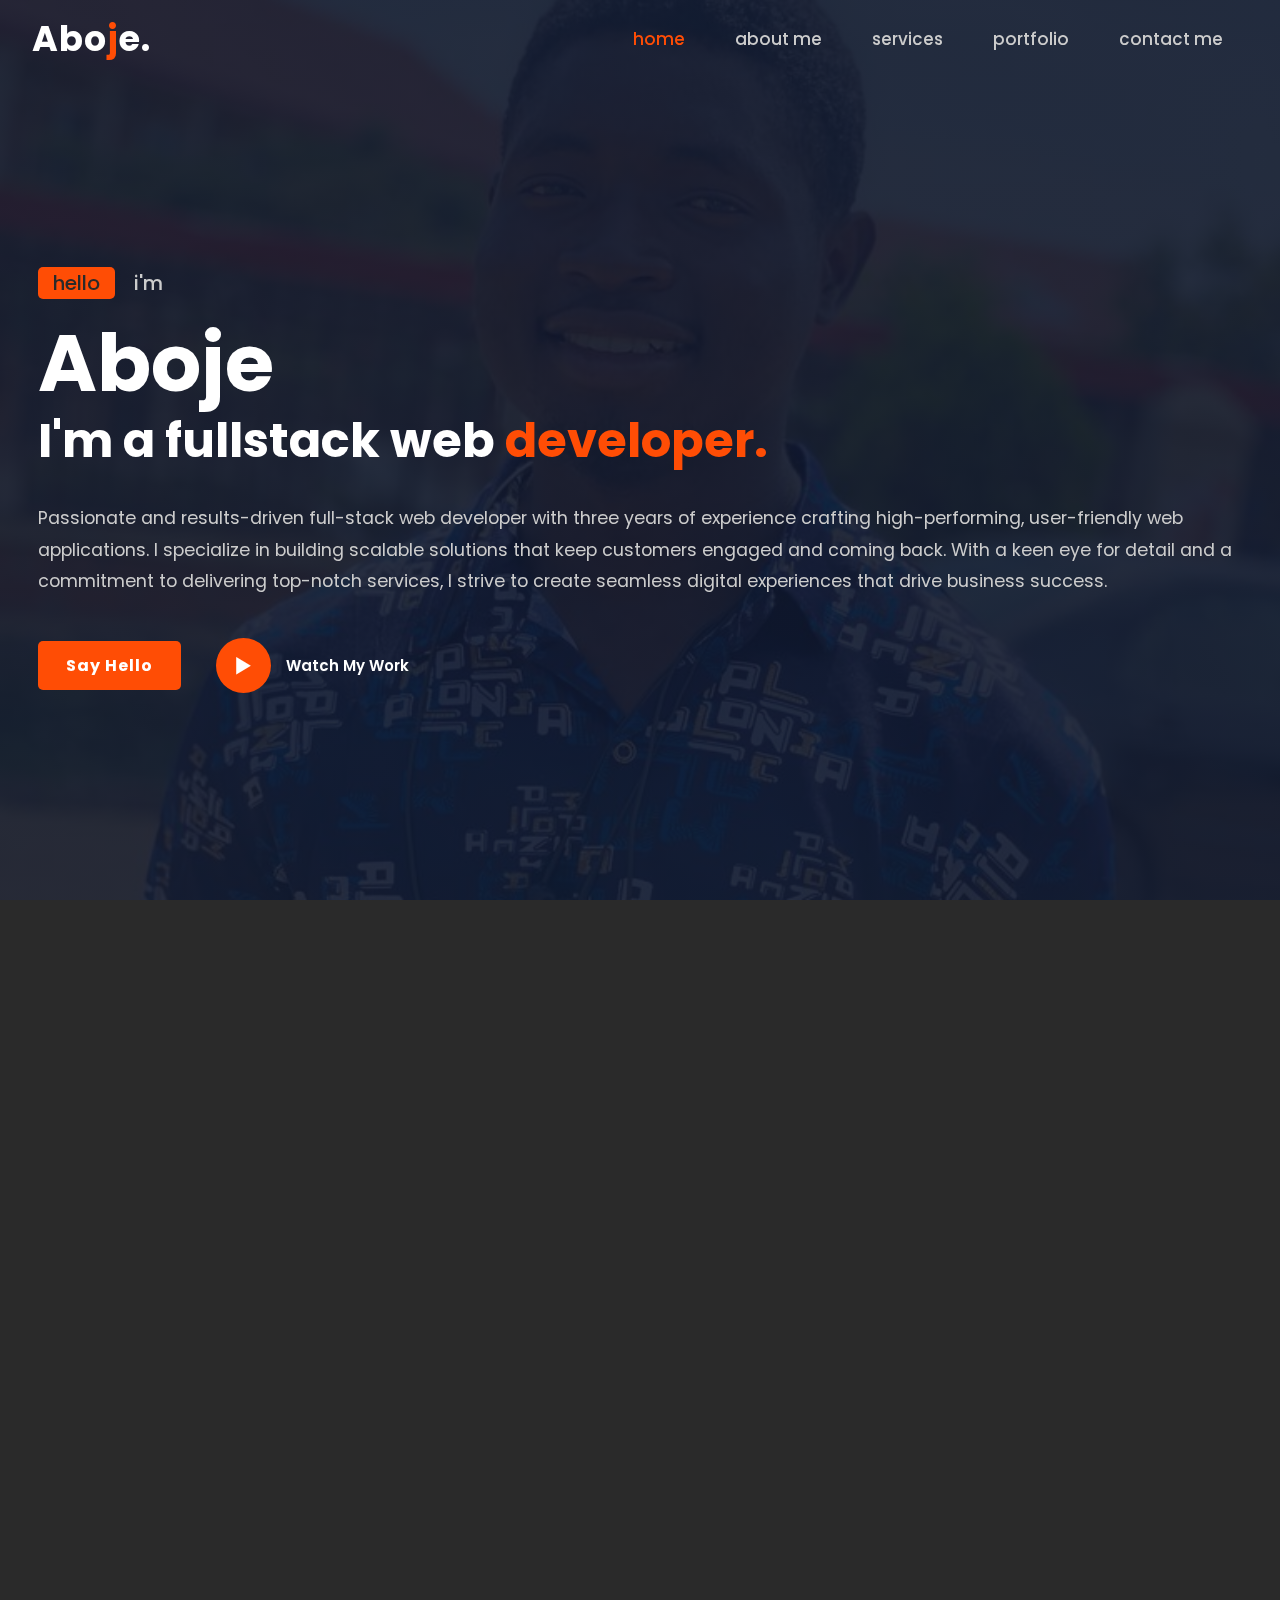
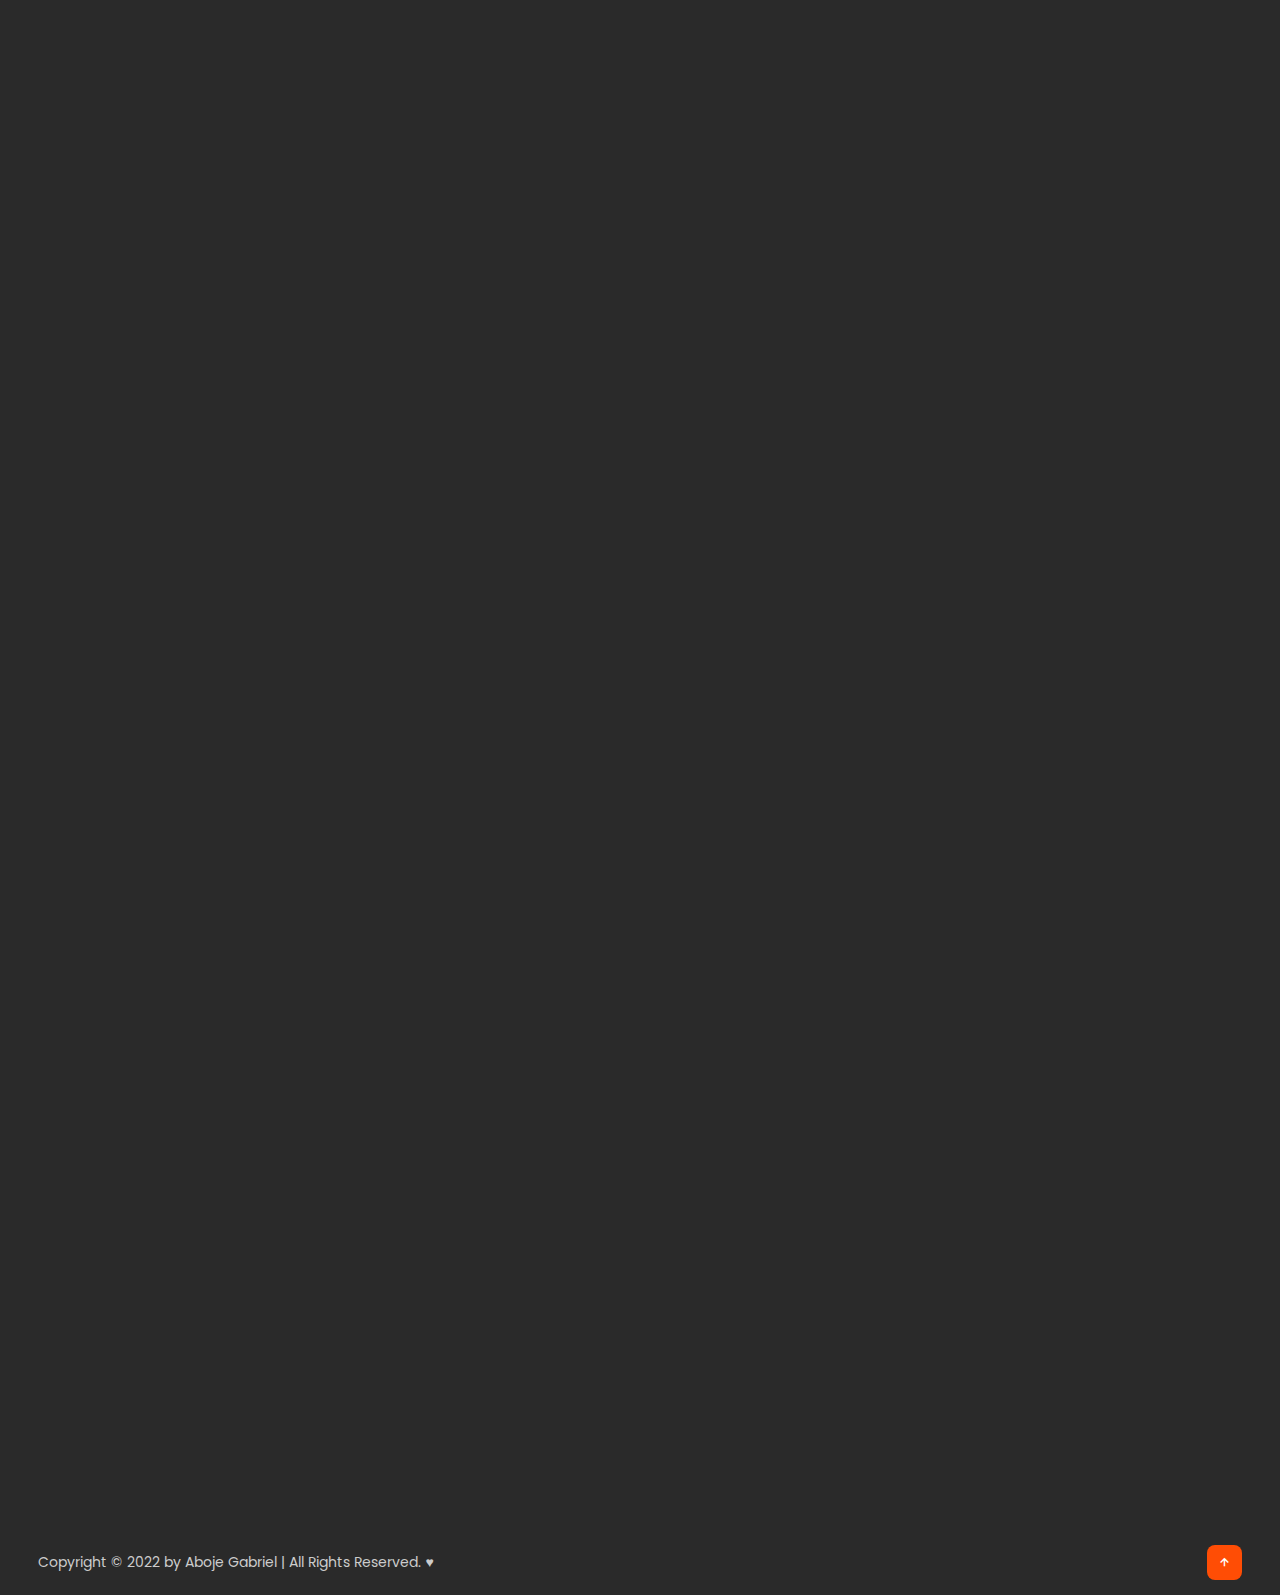
==== index.html @ 40ee790a "adjustng animation" ====
<!DOCTYPE html>
<html lang="en">
<head>
    <meta charset="UTF-8">
    <meta http-equiv="X-UA-Compatible" content="IE=edge">
    <meta name="viewport" content="width=device-width, initial-scale=1.0">
    
    <link rel="preconnect" href="https://fonts.gstatic.com" crossorigin>
    <link href="https://fonts.googleapis.com/css2?family=Poppins:wght@300;400;500;600;700;800;900&display=swap" rel="stylesheet">

    <!-- AOS Library -->
    <link rel="stylesheet" href="https://unpkg.com/aos@next/dist/aos.css">

    <link rel="stylesheet"
  href="https://unpkg.com/boxicons@latest/css/boxicons.min.css">

    <link rel="stylesheet" href="css/style.css">
    <title>My Portfolio website</title>
    <link href="images/abo.jpg" rel="icon"/>
</head>
<body>
    <!-- HEADER DESIGN -->
    <header>
      <a href="#" class="logo">Abo<span>j</span>e.</a>

      <ul class="navlist">
        <li><a href="#home" class="active">home</a></li>
        <li><a href="#about">about me</a></li>
        <li><a href="#services">services</a></li>
        <li><a href="#portfolio">portfolio</a></li>
        <li><a href="#contact">contact me</a></li>
      </ul>

      <div class="bx bx-menu" id="menu-icon"></div>
    </header>
    <!-- HOME SECTION  -->
    <section class="home" id="home" data-aos="fade-down-right">
      <div class="home-text" data-aos="fade-right">
        <div class="slide">
          <span class="one">hello</span>
          <span class="two">i'm</span>
        </div>
        <h1 data-aos="zoom-in">Aboje</h1>
        <h3 data-aos="fade-up">I'm a fullstack web <span>developer.</span></h3>
        <p data-aos="fade-left">Passionate and results-driven full-stack web developer with three years of experience crafting high-performing, user-friendly web applications. I specialize in building scalable solutions that keep customers engaged and coming back. With a keen eye for detail and a commitment to delivering top-notch services, I strive to create seamless digital experiences that drive business success.</p>
        <div class="button">
          <a href="tel:+2348022911266" class="btn">Say Hello</a>
          <a href="https://github.com/abojegabriel22" class="btn2"><span><i class='bx bx-play'></i></span>Watch My Work</a>
        </div>
      </div>

    </section>
    <!-- ABOUT SECTION  -->
    <section class="about" id="about">
      <div class="about-img" data-aos="zoom-in">
        <img src="./images/aboje-profile.jpg" alt="profile image" title="Aboje img">
      </div>
      <div class="about-text" data-aos="fade-left">
        <h2>about <span>me</span></h2>
        <h4 data-aos="fade-right">fullstack web Developer</h4>
        <p>
          I am a Full-Stack Web Developer with 3 years of industry experience, specializing in building scalable and high-performance web applications. Over the years, I have honed a diverse set of skills, enabling me to craft seamless, efficient, and user-friendly digital solutions.<br/>
          <details>
            <summary><i class='bx bx-play fs-large'></i> My expertise spans both front-end and back-end technologies, including:</summary>
            <p>
              <ul style="list-style-type:disc">
                <li>- Front-End: HTML, CSS, JavaScript, Bootstrap 5, React.js, Angular 15, TypeScript, Ant Design</li>
                <li>- Back-End: Node.js, Express.js, Embedded JavaScript (EJS)</li>
                <li>- Databases: MongoDB</li>
                <li>- DevOps & Tools: Docker, GitHub</li>
              </ul>
            </p>
            With a deep understanding of modern web development frameworks and best practices, I am committed to delivering responsive, optimized, and secure applications that enhance user experience. Whether building dynamic web applications, integrating APIs, or optimizing performance, I ensure quality and efficiency at every stage of development.

            Let’s build something amazing together! 🚀
          </details>
        </p>
        <a href="https://github.com/abojegabriel22" class="btn" target="_blank">more about</a>
      </div>
    </section>
    <!-- SERVICE SECTION  -->
    <section class="services" id="services">
      <div class="main-text" data-aos="zoom-in">
        <p>What I am Expert In</p>
        <h2>My <span>Services</span></h2>
      </div>
      
      <div class="services-content" data-aos="flip-left">
        <div class="box">
          <div class="s-icons">
            <i class='bx bx-mobile-alt' ></i>
          </div>
          <h3>web design</h3>
          <p>One way to categorize the activities is in terms of the professional's area of expertise such as competitive analysis, corporate strategy.</p>
          <a href="#" class="read">Read More</a>
        </div>
        
        <div class="box">
          <div class="s-icons">
            <i class='bx bx-code-alt'></i>
          </div>
          <h3>web development</h3>
          <p>Web developer with 3 years' of well-rounded experience in building websites and applications with HTML, CSS, Bootstrap5, Nodejs, angular15, ReactJs and Javascript.</p>
          <a href="#" class="read">Read More</a>
        </div>

        <div class="box">
          <div class="s-icons">
            <i class='bx bx-edit-alt'></i>
          </div>
          <h3>Social Media</h3>
          <p>Providing customers with the most captivating social media content and management you can ever imagine. 📲✨.</p>
          <a href="#" class="read">Read More</a>
        </div>

      </div>

    </section>

    <!-- PORTFOLIO SECTION  -->
    <section class="porfolio" id="portfolio">
      <div class="main-text" data-aos="zoom-in">
        <p>Portfolio</p>
        <h2>Latest <span>project</span></h2>
      </div>
      <div class="portfolio-content" data-aos="zoom-in">
        <div class="row">
          <img src="./images/naya's project.png" alt="MEAN stack project"/>
          <p class="custom-padding">Naya's Taste multi restaurants website</p>
          <div class="layer">
            <h5>MEAN stack project</h5>
            <p>I developed this website using modern technologies and frameworks, including Angular 15, Bootstrap 5, and CSS for the front-end, Node.js and Express for the backend, and MongoDB for the database.</p>
            <a href="#"><i class='bx bx-link-external'></i></a>
          </div>
        </div>
        
        <div class="row">
          <img src="./images/mogcoin.png" alt="pure javascript crypto project">
          <p class="custom-padding">Mogcoin crypto token website</p>
          <div class="layer">
            <h5 class="cpw">Crypto project website</h5>
            <p>I developed a website for the **MogCoin** crypto project using **HTML, CSS, Bootstrap 5, and vanilla JavaScript**. The site is designed for a seamless user experience, ensuring responsiveness, performance, and modern aesthetics. 🚀</p>
            <a href="https://mogcoin.netlify.app"><i class='bx bx-link-external'></i></a>
          </div>
        </div>

        <div class="row">
          <img src="./images/web calculator.png" alt="calculator webapp">
          <p class="custom-padding">Web calculator</p>
          <div class="layer">
            <h5>Calculator</h5>
            <p>I designed and developed this **interactive calculator** with smooth animations using **HTML, CSS, and vanilla JavaScript**. It combines functionality with an engaging user experience, ensuring both efficiency and visual appeal. 🚀</p>
            <a href="https://calculators-web.netlify.app"><i class='bx bx-link-external'></i></a>
          </div>
        </div>

        <div class="row">
          <img src="./images/new year countdown.png" alt="javascript timer">
          <p class="custom-padding">Count down to next year</p>
          <div class="layer">
            <h5>Time countdown</h5>
            <p>I developed a **functional and visually appealing timer** using **HTML, CSS, and vanilla JavaScript**. This project showcases precise time tracking with an intuitive user interface and smooth performance. ⏳🚀</p>
            <a href="https://election-timer.netlify.app"><i class='bx bx-link-external'></i></a>
          </div>
        </div>

        <div class="row">
          <img src="./images/zomato food delivery.png" alt="MERN stack project">
          <p class="custom-padding">Zomato food delivery</p>
          <div class="layer">
            <h5 class="fw">Food website</h5>
            <p>I developed a **Zomato-inspired food delivery web application** where users can browse and purchase food items seamlessly. This project was built using **Angular 15, Node.js with Express, MongoDB, Bootstrap 5, and more**. It features a responsive design, real-time order management, and a smooth user experience for both customers and restaurant owners. 🚀</p>
            <a href="https://zomato-shopping-site.netlify.app"><i class='bx bx-link-external'></i></a>
          </div>
        </div>

        <div class="row">
          <img src="./images/movie web app.png" alt="similar to netflix">
          <p class="custom-padding">Movie web application</p>
          <div class="layer">
            <h5 class="cpw">Similar to Netflix</h5>
            <p>I developed a **Netflix-inspired movie streaming web app** using **Node.js, React.js, HTML, CSS, and more**. This application features a sleek UI, dynamic movie listings, and seamless navigation. It integrates API handling, responsive design, and a user-friendly interface to enhance the streaming experience. 🚀</p>
            <a href="#"><i class='bx bx-link-external'></i></a>
          </div>
        </div>

        <div class="row">
          <img src="./images/election-timer.png" alt="timer project">
          <p class="custom-padding">Election Timer project</p>
          <div class="layer">
            <h5>Timer countdown</h5>
            <p>I developed a **functional and visually appealing timer** using **HTML, CSS, and vanilla JavaScript**. This project showcases precise time tracking with an intuitive user interface and smooth performance. ⏳🚀</p>
            <a href="https://mybirthday-countdown.netlify.app/"><i class='bx bx-link-external'></i></a>
          </div>
        </div>

        <div class="row">
          <img src="./images/ejs project.png" alt="boutique">
          <p class="custom-padding">Boutique web app</p>
          <div class="layer">
            <h5 class="fw">Online shopping</h5>
            <p>I developed a **seamless e-commerce shopping website** within the **Node.js environment**, utilizing **EJS for dynamic templating** and **MongoDB as the database**. This project ensures a smooth user experience with efficient backend functionality and a responsive design. 🛍️🚀</p>
            <a href="#"><i class='bx bx-link-external'></i></a>
          </div>
        </div>


      </div>
    </section>

    <!-- CONTACT SECTION  -->
    <section class="contact" id="contact" data-aos="fade-in">
      <div class="contact-text">
        <h2 data-aos="fade-right">contact <span>me!</span></h2>
        <h4 data-aos="fade-right">if you have any project in your mind</h4>
        <p>I am a fullstack developer | creating bold & brave interface design and more for companies across the world.</p>
        <div class="list">
          <li><a href="tel:+2348022911266"data-aos="fade-right">+234 8022911266</a></li>
          <li><a data-aos="fade-right" href="mailto:abojejunior@outlook.com?subject=Hello!">abojejunior@outlook.com</a></li>
          <li><a data-aos="fade-right" href="mailto:abojejunior@outlook.com?subject=Inquiry&body=Hi, I’d like to know more about...">Email Me</a></li>
          <li><a data-aos="fade-right" href="https://youtube.com/@aboje_gabriel">Like & Share</a></li>
        </div>

        <div class="contact-icons" data-aos="flip-left">
          <a href="https://www.facebook.com/gabriel.aboje.796?mibextid=ZbWKwL&_rdc=2&_rdr" target="_blank"><i class='bx bxl-facebook'></i></a>
          <a href="http://www.twitter.com/Modgabriel12" target="_blank"><i class='bx bxl-twitter'></i></a>
          <a href="https://instagram.com/abojejr?igshid=YmMyMTA2M2Y=" target="_blank"><i class='bx bxl-instagram'></i></a>
          <a href="https://github.com/abojegabriel22" target="_blank"><i class='bx bxl-github'></i></a>
        </div>
      </div>

      <div class="contact-form">
        <form action="#">
          <input type="name" placeholder="Your Name" required>
          <input type="email" placeholder="Your Email Address" required>
          <input type="" placeholder="Your Mobile Number" required>
          <textarea name="" id="" cols="30" rows="10" placeholder="How can I help you" required></textarea>
          <input data-aos="fade-right" type="submit" value="Send Message" class="submit" id="" required>

        </form>
      </div>
    </section>
    <section class="map" data-aos="fade-in">
      <hr>
      <iframe src="https://www.google.com/maps/embed?pb=!1m16!1m12!1m3!1d3939.340287630406!2d7.385172314277012!3d9.123704840011852!2m3!1f0!2f0!3f0!3m2!1i1024!2i768!4f13.1!2m1!1sdawaki%20model%20market!5e0!3m2!1sen!2sng!4v1677429261203!5m2!1sen!2sng" width="100%" height="500" style="border:0;" allowfullscreen="" referrerpolicy="no-referrer-when-downgrade"></iframe>
    </section>

    <!-- END SECTION  -->
    <section class="end">
      <div class="last-text">
        <p>Copyright &copy; 2022 by Aboje Gabriel | All Rights Reserved. &hearts;</p>
      </div>
      <div class="top">
        <a href="#home"><i class='bx bx-up-arrow-alt'></i></a>
      </div>
    </section>


    <!-- CUSTOM JS LINK  -->
    <script type="text/javascript" src="js/script.js"></script>
    <!-- AOS Script -->
    <script src="https://unpkg.com/aos@next/dist/aos.js"></script>
    <script>
      AOS.init({
        duration: 1000, // Animation duration in milliseconds
        easing: "ease-in-out",
        once: true, // Whether animation should happen only once
      });
    </script>

</body>
</html>
---- css/style.css ----
*{
    padding: 0;
    margin: 0;
    box-sizing: border-box;
    font-family: 'Poppins', sans-serif;
    text-decoration: none;
    list-style: none;
    scroll-behavior: smooth;
}
:root{
    --bg-color: #2a2a2a;
    --second-bg-color: #202020;
    --text-color: #fff;
    --second-color: #ccc;
    --main-color: #ff4d05;
    --big-font: 5rem;
    --h2-font: 3rem;
    --p-font: 1.1rem;
}
body{
    background: var(--bg-color);
    color: var(--text-color);
}
header{
    position: fixed;
    width: 100%;
    top: 0;
    right: 0;
    z-index: 1000;
    display: flex;
    align-items: center;
    justify-content: space-between;
    background: transparent;
    padding: 22px 15%;
    border-bottom: 1px solid transparent;
    transition: all .45s ease;
}
.logo{
    color: var(--text-color);
    font-size: 35px;
    font-weight: 700;
    letter-spacing: 1px;
}
span{
    color: var(--main-color);
}
.navlist{
    display: flex;
}
.navlist a{
    color: var(--second-color);
    font-size: 17px;
    font-weight: 500;
    margin: 0 25px;
    transition: all .45s ease;
}
.navlist a:hover{
    color: var(--main-color);
}
.navlist a.active{
    color: var(--main-color);
}
#menu-icon{
    font-size: 35px;
    color: var(--text-color);
    z-index: 10001;
    cursor: pointer;
    margin-left: 25px;
    display: none;
}
section{
    padding: 160px 15% 120px;
}
.home{
    position: relative;
    width: 100%;
    height: 100vh;
    background: linear-gradient(rgba(15, 23, 43, .9), rgba(15, 23, 43, .9)), url(../images/aboje-profile.jpg);
    background-repeat: no-repeat;
    background-size: cover;
    background-position: right;
    display: flex;
    align-items: center;
    justify-content: flex-start;
}
.slide{
    margin-top: 20px !important;
    margin-bottom: 20px;
}
.one{
    display: inline-block;
    margin-right: 15px;
    height: 32px;
    padding: 0 15px;
    line-height: 32px;
    font-size: 20px;
    font-weight: 500;
    border-radius: 5px;
    background: var(--main-color);
    color: var(--bg-color);

}
.two{
    display: inline-block;
    color: var(--second-color);
    font-size: 20px;
    font-weight: 500;
}
.home-text h1{
    font-size: var(--big-font);
    font-weight: 700;
    color: var(--text-color);
    line-height: 1.1;
    margin: 0 0 8px;
    
}
.home-text h3{
    color: var(--text-color);
    margin: 0 0 35px;
    font-size: 3rem;
    font-weight: 700;
    line-height: 1.1;
}
.home-text p{
    color: var(--second-color);
    font-size: var(--p-font);
    line-height: 1.8;
    margin-bottom: 40px;
}
.button{
    display: inline-flex;
    align-items: center;
    justify-content: center;
    margin-bottom: 10px;

}
.btn{
    display: inline-block;
    padding: 12px 28px;
    background: var(--main-color);
    border-radius: 5px;
    font-size: 1rem;
    color: var(--text-color);
    letter-spacing: 1px;
    font-weight: 700;
    transition: all .45s ease;

}
.btn:hover{
    transform: scale(0.9);
}
.btn2{
    display: inline-flex;
    align-items: center;
    justify-content: center;
    font-size: 15px;
    font-weight: 600;
    color: var(--text-color);
    margin-left: 35px;
}
.btn2 span i{
    height: 55px;
    width: 55px;
    background: var(--main-color);
    color: var(--text-color);
    display: flex;
    align-items: center;
    justify-content: center;
    font-size: 35px;
    border-radius: 50%;
    margin-right: 15px;
    transition: all .45s ease;
}
.btn2 span i:hover{
    transform: scale(1.1) translateY(5px);
}
header.sticky{
    background: var(--bg-color);
    border-bottom: 5px solid #ffffff1a;
    padding: 12px 15%;
}
.about{
    display: grid;
    grid-template-columns: repeat(2, 1fr);
    align-items: center;
    gap: 5rem;
}
.about-img img{
    max-width: 530px;
    height: auto;
    width: 100%;
    border-radius: 8px;
}
.about-text h2{
    font-size: var(--h2-font);
    line-height: 1;

}
.about-text h4{
    font-size: 24px;
    font-weight: 600;
    color: var(--text-color);
    line-height: 1.7;
    margin: 15px 0 30px;

}
.about-text p{
    color: var(--second-color);
    font-size: var(--p-font);
    line-height: 1.8;
    margin-bottom: 4rem;

}
summary {
    color: #ff4d05;
    cursor: pointer;
}
.fs-large{
    font-size: 24px;
    font-weight: 700;
    color: var(--text-color);
    cursor: pointer;
}

.services{
    background: var(--second-bg-color);
}
.main-text{
    text-align: center;

}
.main-text p{
    color: var(--second-color);
    font-size: 15px;
    margin-bottom: 15px;

}
.main-text h2{
    font-size: var(--h2-font);
    line-height: 1;
}

.services-content{
    display: grid;
    grid-template-columns: repeat(auto-fit, minmax(250px, auto));
    align-items: center;
    gap: 2.5rem;
    margin-top: 5rem;
}

.box{
    background: var(--bg-color);
    padding: 35px 45px;
    border-radius: 8px;
    transition: all .45s ease;
}
.s-icons i{
    font-size: 32px;
    margin-bottom: 20px;
}
.box h3{
    font-size: 24px;
    font-weight: 600;
    color: var(--text-color);
    margin-bottom: 15px;
}
.box p{
    color: var(--second-color);
    font-size: 1rem;
    line-height: 1.8;
    margin-bottom: 25px;
}
.read{
    display: inline-block;
    padding: 8px 18px;
    background: #333333;
    color: var(--second-color);
    font-size: 14px;
    font-weight: 500;
    border-radius: 8px;
    transition: all .45s ease;
}
.read:hover{
    letter-spacing: 1px;
    background: #ffffff99;
    color: var(--text-color);
}
.box:hover{
    transform: translateY(-8px);
    cursor: pointer;

}

.portfolio-content{
    display: grid;
    grid-template-columns: repeat(auto-fit, minmax(250px, auto));
    align-items: center;
    gap: 2.5rem;
    margin-top: 5rem;
}
.row{
    position: relative;
    overflow: hidden;
    border-radius: 8px;
    cursor: pointer;

}
.row img{
    width: 100%;
    border-radius: 8px;
    display: block;
    transition: transform 0.5s;
}
.custom-padding{
    padding: 10px;
    text-align: center;
}
.layer{
    width: 100%;
    height: 0;
    background: linear-gradient(rgba(0,0,0,0.1), #ff004f);
    position: absolute;
    border-radius: 8px;
    left: 0;
    bottom: 0;
    overflow: scroll;
    display: flex;
    flex-direction: column;
    align-items: center;
    justify-content: center;
    text-align: center;
    padding: 0 40px;
    transition: height 0.5s;
}
.layer h5{
    font-size: 20px;
    font-weight: 600;
    margin-bottom: 15px;
    padding-top: 123px;

}
.cpw{
    padding-top: 12rem !important;
}
.fw{
    padding-top: 15rem !important;
}
.layer p{
    color: var(--text-color);
    font-size: 1rem;
    line-height: 1.3;
}
.layer i{
    color: var(--main-color);
    margin-top: 20px;
    font-size: 20px;
    background: var(--text-color);
    width: 60px;
    height: 60px;
    display: flex;
    align-items: center;
    justify-content: center;
    border-radius: 50%;
}
.row:hover img{
    transform: scale(1.1);

}
.row:hover .layer{
    height: 100%;

}

.contact{
    background: var(--second-bg-color);
    display: grid;
    grid-template-columns: repeat(2, 1fr);
    align-items: center;
    gap: 2.5rem;

}
.contact-text h4{
    color: var(--text-color);
    margin: 18px 0;
    font-size: 20px;
    font-weight: 600;

}
.contact-text h2{
    font-size: var(--h2-font);
    line-height: 1;
}
.contact-text p{
    color: var(--second-color);
    font-size: var(--p-font);
    line-height: 1.8;
    margin-bottom: 30px;

}
.list{
    margin-bottom: 2.8rem;

}
.list li{
    margin-bottom: 12px;
}
.list li a{
    display: block;
    color: var(--second-color);
    font-size: 14px;
    transition: all .45s ease;
}
.list li a:hover{
    color: var(--text-color);
    transform: translate(5px);
}
.contact-icons i{
    height: 45px;
    width: 45px;
    background: var(--main-color);
    color: var(--text-color);
    font-size: 22px;
    display: inline-flex;
    align-items: center;
    justify-content: center;
    border-radius: 8px;
    margin-right: 15px;
    transition: all .45s ease;
}
.contact-icons i:hover{
    background: var(--text-color);
    color: var(--main-color);

}

.contact-form form{
    position: relative;

}
.contact-form form input, form textarea{
    width: 100%;
    padding: 14px;
    background: var(--bg-color);
    color: var(--text-color);
    border: none;
    outline: none;
    font-size: 15px;
    border-radius: 8px;
    margin-bottom: 10px;
}
.contact-form textarea{
    resize: none;
    height: 240px;
}
.contact-form .submit{
    display: inline-block;
    font-size: 16px;
    background: var(--main-color);
    color: var(--text-color);
    width: 160px;
    transition: all .45s ease;
}
.contact-form .submit:hover{
    transform: scale(1.1);
    cursor: pointer;
}

.map iframe {
    display: block;
    width: 100%;
    height: 500px;
    max-width: 100%;
    overflow: hidden;
  }
  

.end{
    padding: 20px 15%;
    display: flex;
    flex-wrap: wrap;
    align-items: center;
    justify-content: space-between;
    gap: 2rem;
    background: var(--bg-color);

}
.last-text{
    color: var(--second-color);
    font-size: 14px;

}

.top i{
    position: sticky;
    padding: 10px;
    border-radius: 8px;
    font-size: 15px;
    color: var(--text-color);
    background: var(--main-color);

}
@media (max-width: 1480px){
    header{
        padding: 12px 2.5%;
        transition: .1s;
    }
    header.sticky{
        padding: 10px 2.5%;
        transition: .1s;


    }
    section{
        padding: 110px 3% 60px;
    }
    .end{
        padding: 15px 3%;
    }
}

@media (max-width: 1100px){
    :root{
        --big-font: 4rem;
        --h2-font: 2.5rem;
        --p-font: 1rem;
        transition: .1s;
    }
    .home-text h3{
        font-size: 2.5rem;
    }
    .home{
        height: 87vh;
    }
}

@media (max-width: 920px){
    .about{
        grid-template-columns: 1fr;

    }
    .about-img{
        text-align: center;
        order: 2;
    }
    .about-img img{
        width: 100%;
        height: auto;
        max-width: 100%;
    }
    .contact{
        grid-template-columns: 1fr;
    }
}

@media (max-width: 840px){
    #menu-icon{
        display: block;
    }
    .navlist{
        position: absolute;
        top: -1000px;
        right: 0;
        left: 0;
        display: flex;
        flex-direction: column;
        background: var(--bg-color);
        text-align: left;
        transition: all .45s ease;

    }
    .navlist a{
        display: block;
        margin: 17px;
        font-size: 20px;
        transition: all .45s ease;
        color: var(--text-color);
    }
    .navlist a:hover{
        color: var(--main-color);
    }
    .navlist a.active{
        color: var(--text-color);
    }
    .navlist.open{
        top: 100%;

    }
}

@media (max-width: 390px){
    .btn{
        font-size: 0.8rem;
    
    }
}
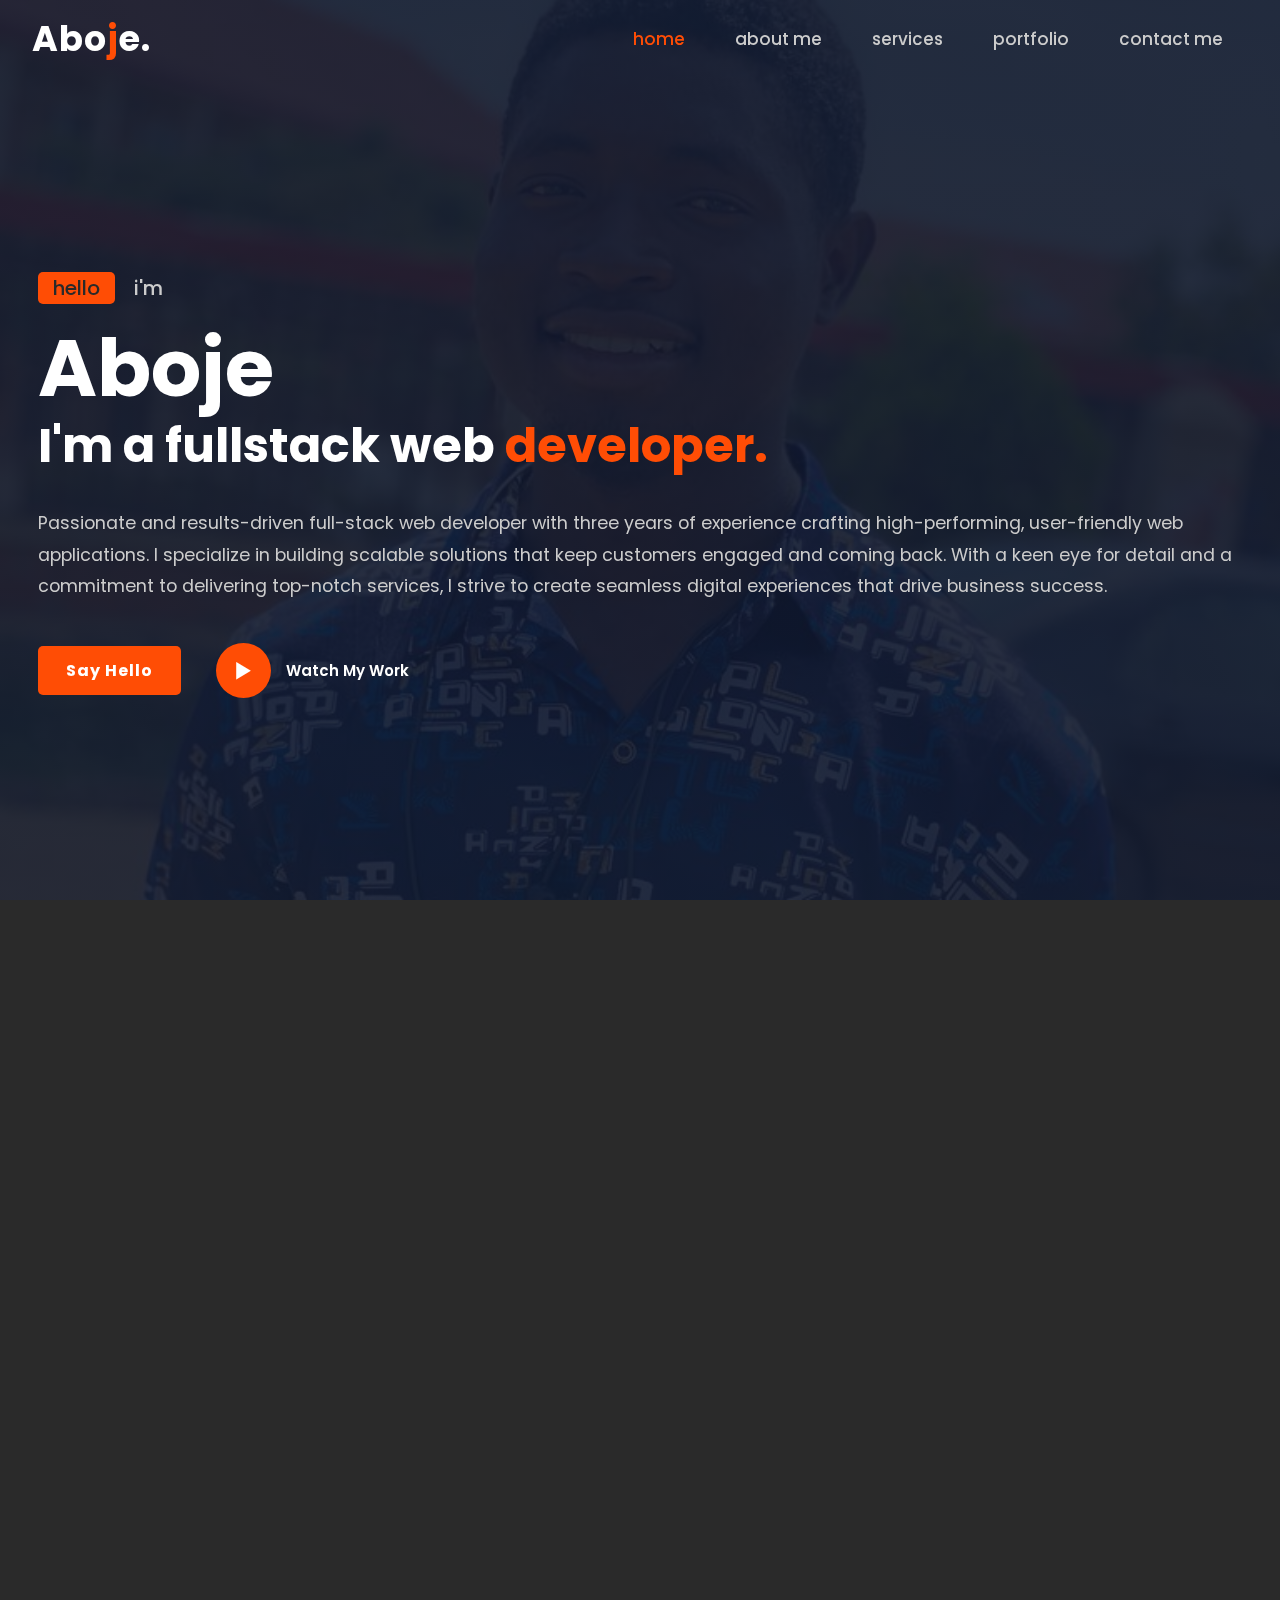
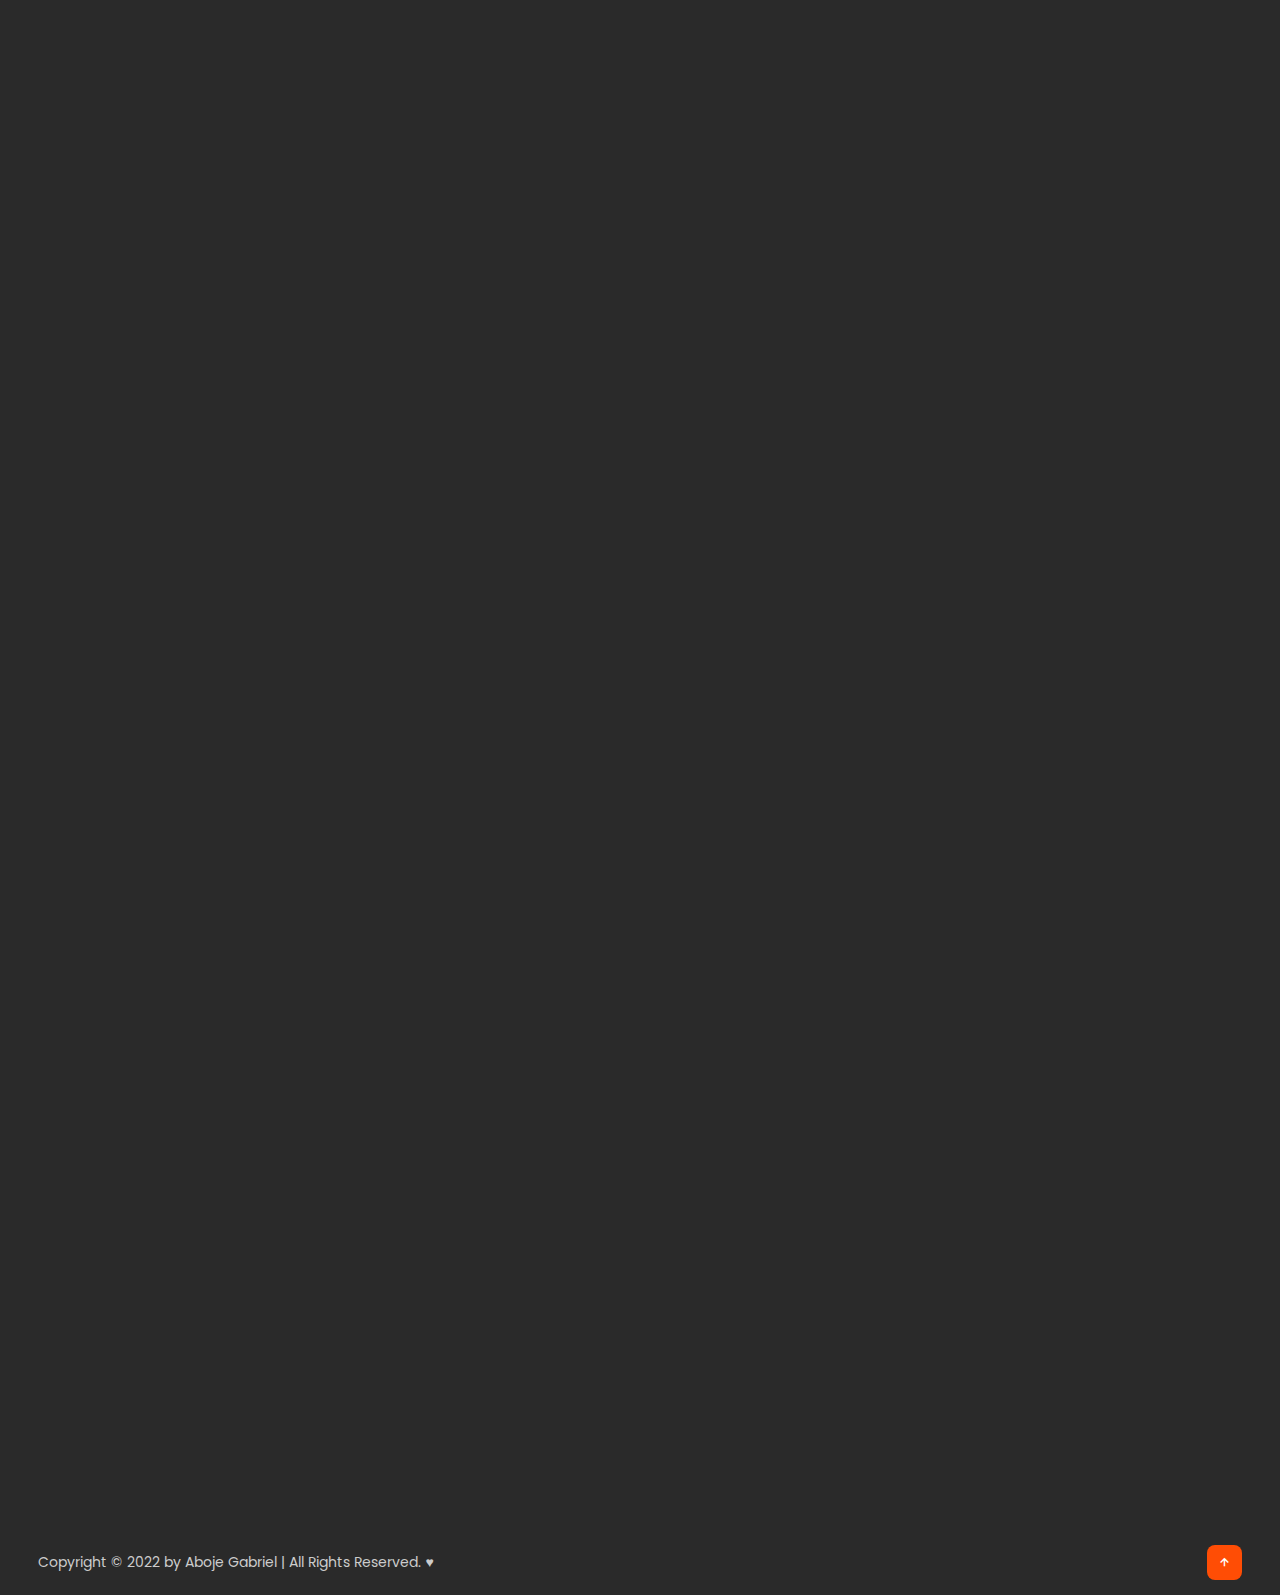
==== commit 458d8c7c: "adjustng animations" ====
--- a/index.html
+++ b/index.html
@@ -55,7 +55,7 @@
       <div class="about-img" data-aos="zoom-in">
         <img src="./images/aboje-profile.jpg" alt="profile image" title="Aboje img">
       </div>
-      <div class="about-text" data-aos="fade-left">
+      <div class="about-text" data-aos="fade-right">
         <h2>about <span>me</span></h2>
         <h4 data-aos="fade-right">fullstack web Developer</h4>
         <p>
--- a/css/style.css
+++ b/css/style.css
@@ -85,7 +85,7 @@
     justify-content: flex-start;
 }
 .slide{
-    margin-top: 20px !important;
+    margin-top: 40px !important;
     margin-bottom: 20px;
 }
 .one{
@@ -132,7 +132,7 @@
     display: inline-flex;
     align-items: center;
     justify-content: center;
-    margin-bottom: 10px;
+    margin-bottom: 20px;
 
 }
 .btn{
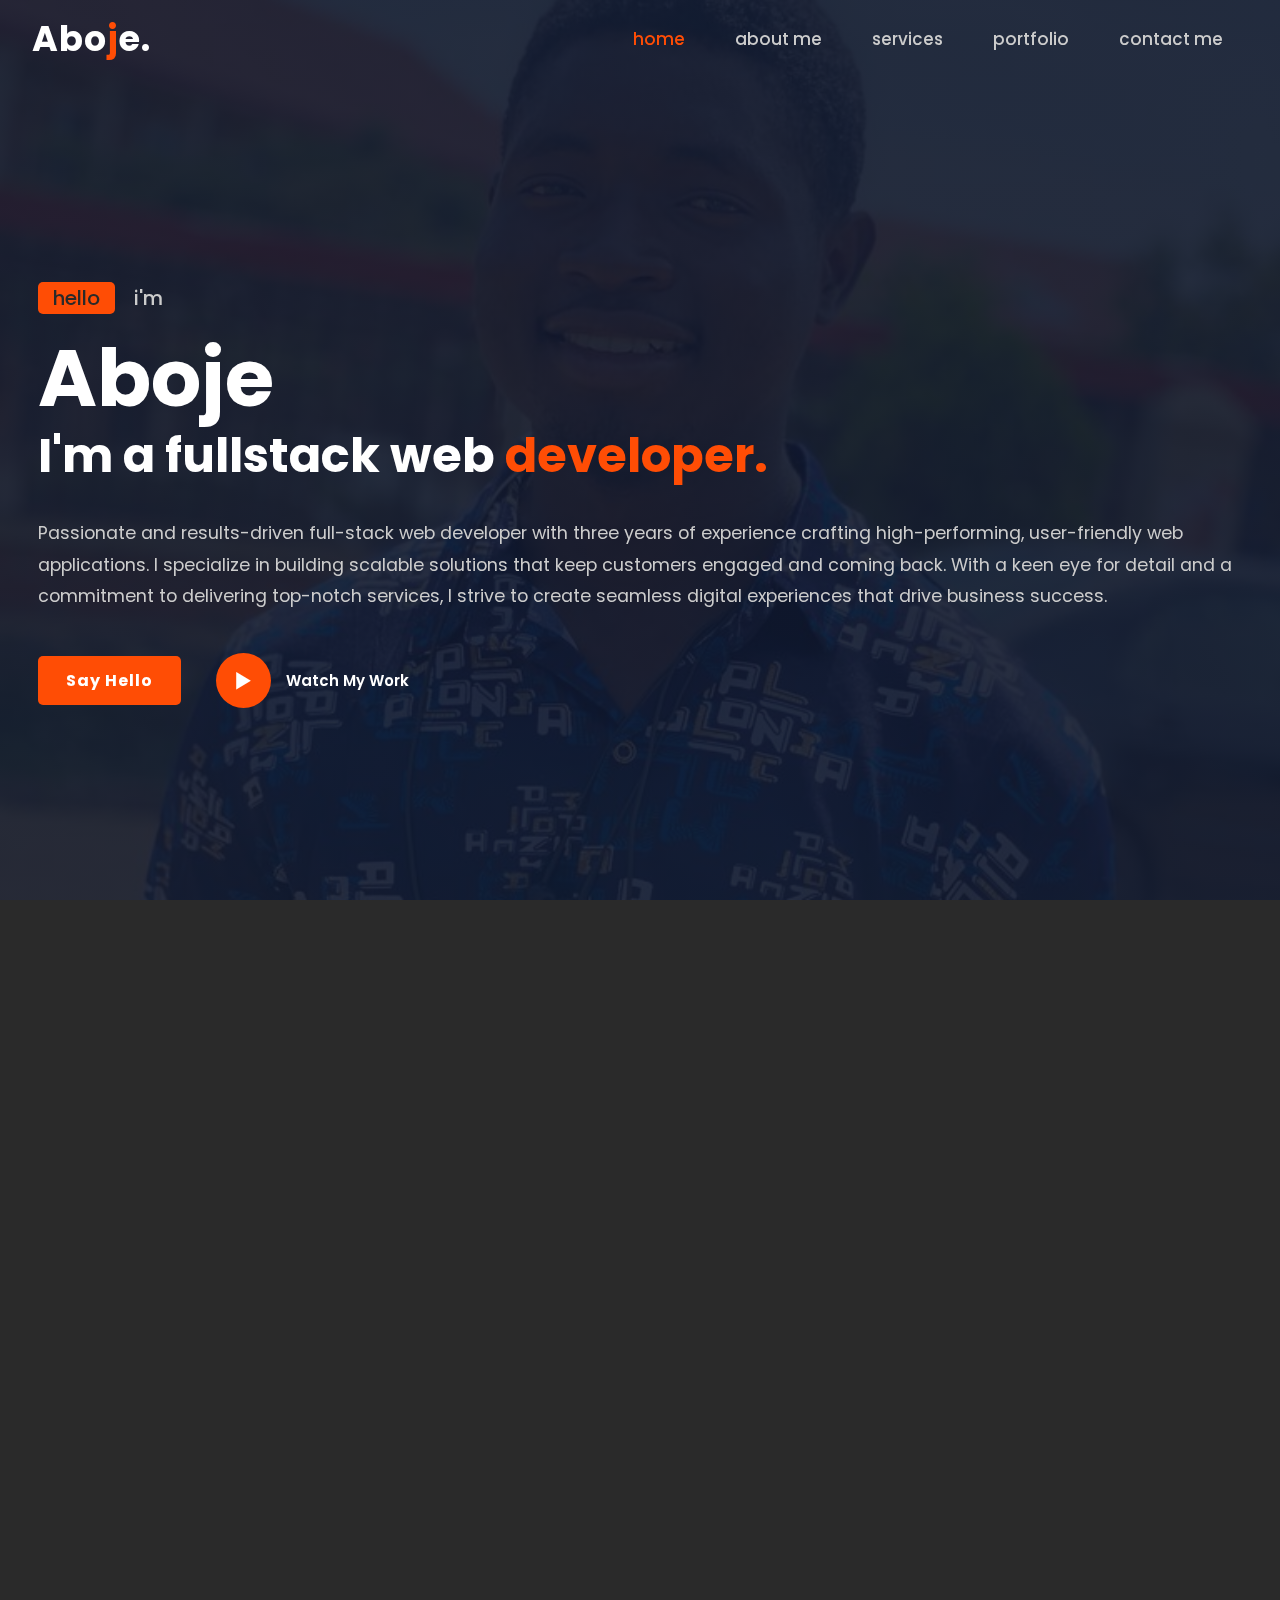
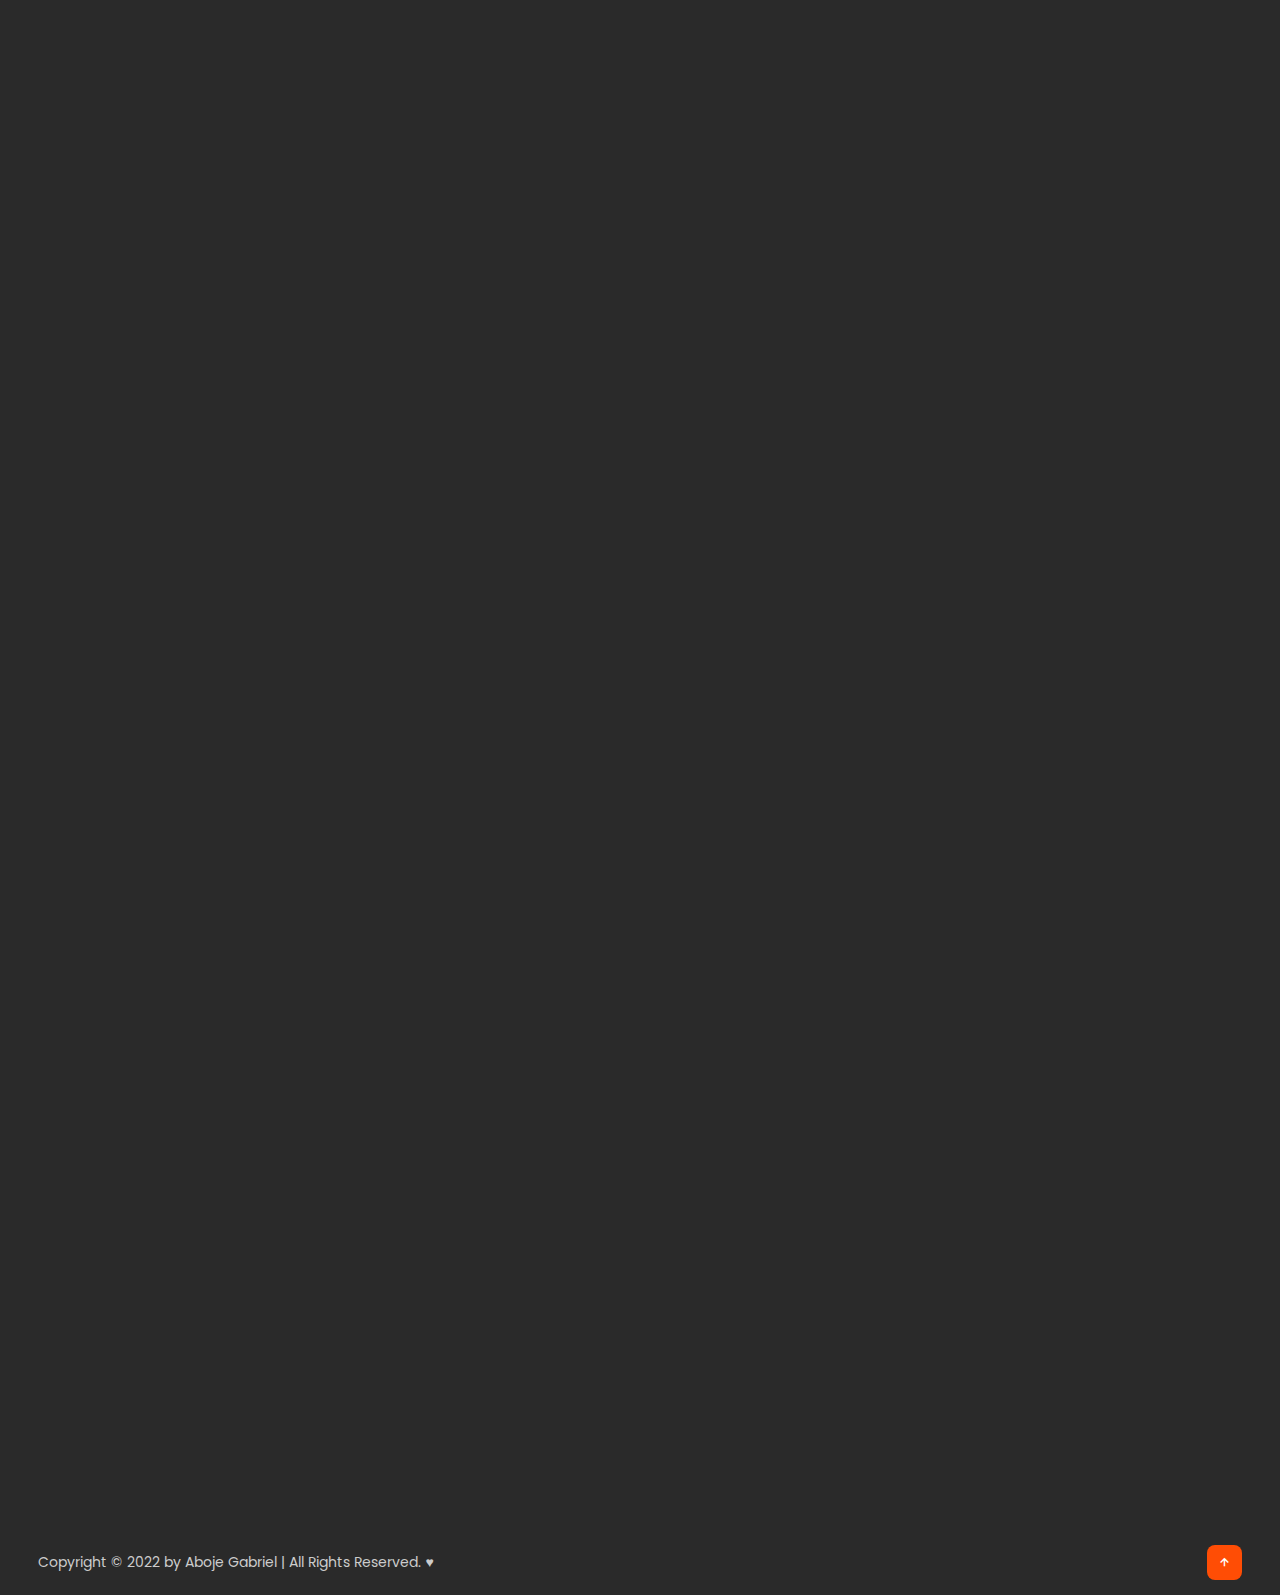
==== commit 3c1ecd89: "adjut anim" ====
--- a/index.html
+++ b/index.html
@@ -75,7 +75,7 @@
             Let’s build something amazing together! 🚀
           </details>
         </p>
-        <a href="https://github.com/abojegabriel22" class="btn" target="_blank">more about</a>
+        <a data-aos="fade-right" href="https://github.com/abojegabriel22" class="btn" target="_blank">more about</a>
       </div>
     </section>
     <!-- SERVICE SECTION  -->
--- a/css/style.css
+++ b/css/style.css
@@ -85,7 +85,7 @@
     justify-content: flex-start;
 }
 .slide{
-    margin-top: 40px !important;
+    margin-top: 60px !important;
     margin-bottom: 20px;
 }
 .one{
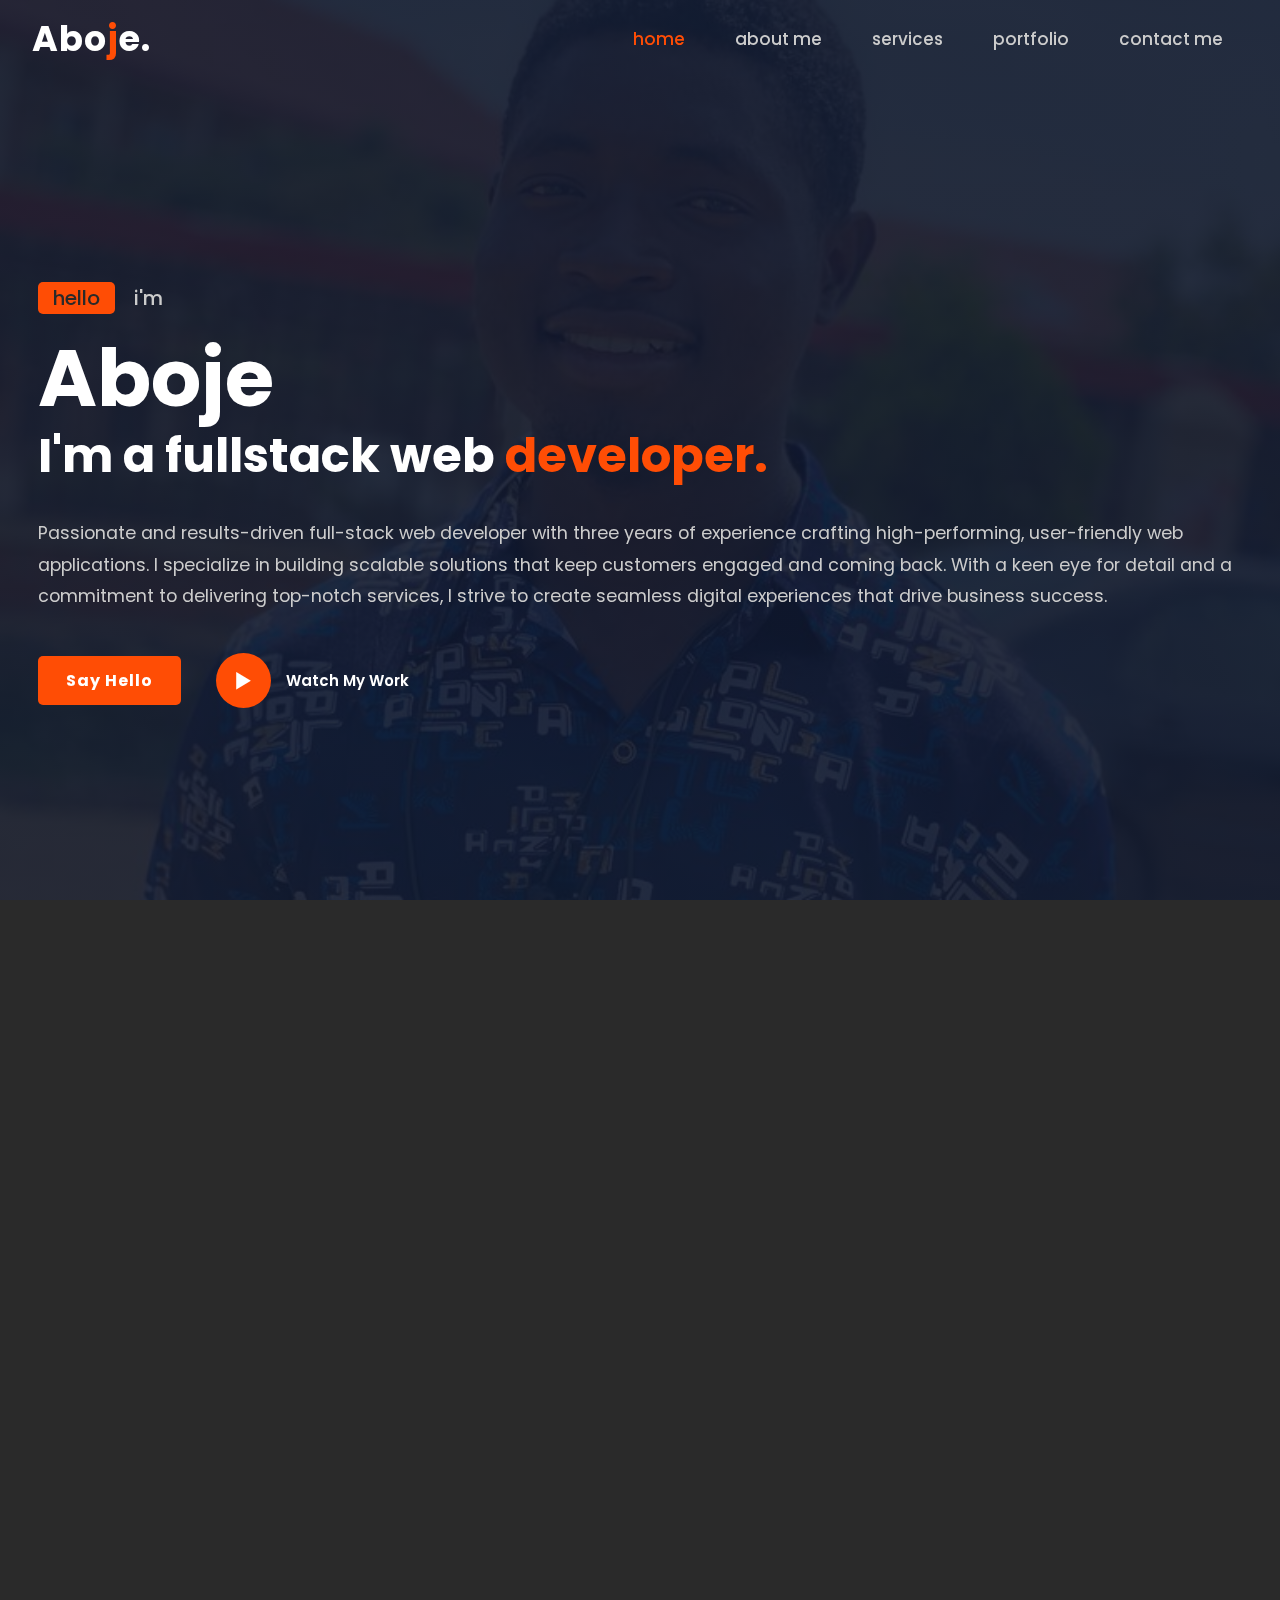
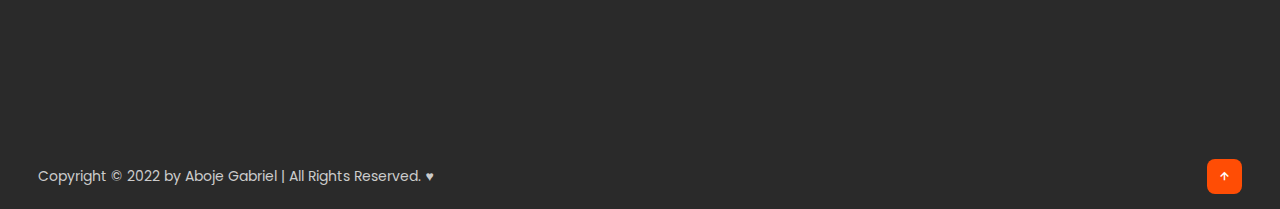
==== commit e89bc7a1: "adding more portfolio" ====
--- a/index.html
+++ b/index.html
@@ -204,6 +204,16 @@
           </div>
         </div>
 
+        <div class="row">
+          <img src="./images/ifrcc.png" alt="ifrcc image">
+          <p class="custom-padding">NGO platform</p>
+          <div class="layer">
+            <h5 class="fw">Non profit organization</h5>
+            <p>I developed this application using a React.js frontend, a Node.js backend, and a MongoDB database, along with various other technologies.</p>
+            <a href="https://ifrcc-corps.netlify.app/"><i class='bx bx-link-external'></i></a>
+          </div>
+        </div>
+
 
       </div>
     </section>
--- a/css/style.css
+++ b/css/style.css
@@ -85,7 +85,7 @@
     justify-content: flex-start;
 }
 .slide{
-    margin-top: 60px !important;
+    margin-top: 60px;
     margin-bottom: 20px;
 }
 .one{
@@ -529,9 +529,9 @@
     .home-text h3{
         font-size: 2.5rem;
     }
-    .home{
+    /* .home{
         height: 87vh;
-    }
+    } */
 }
 
 @media (max-width: 920px){
@@ -588,9 +588,8 @@
     }
 }
 
-@media (max-width: 390px){
+@media (max-width: 500px){
     .btn{
         font-size: 0.8rem;
-    
-    }
-}+    }
+}
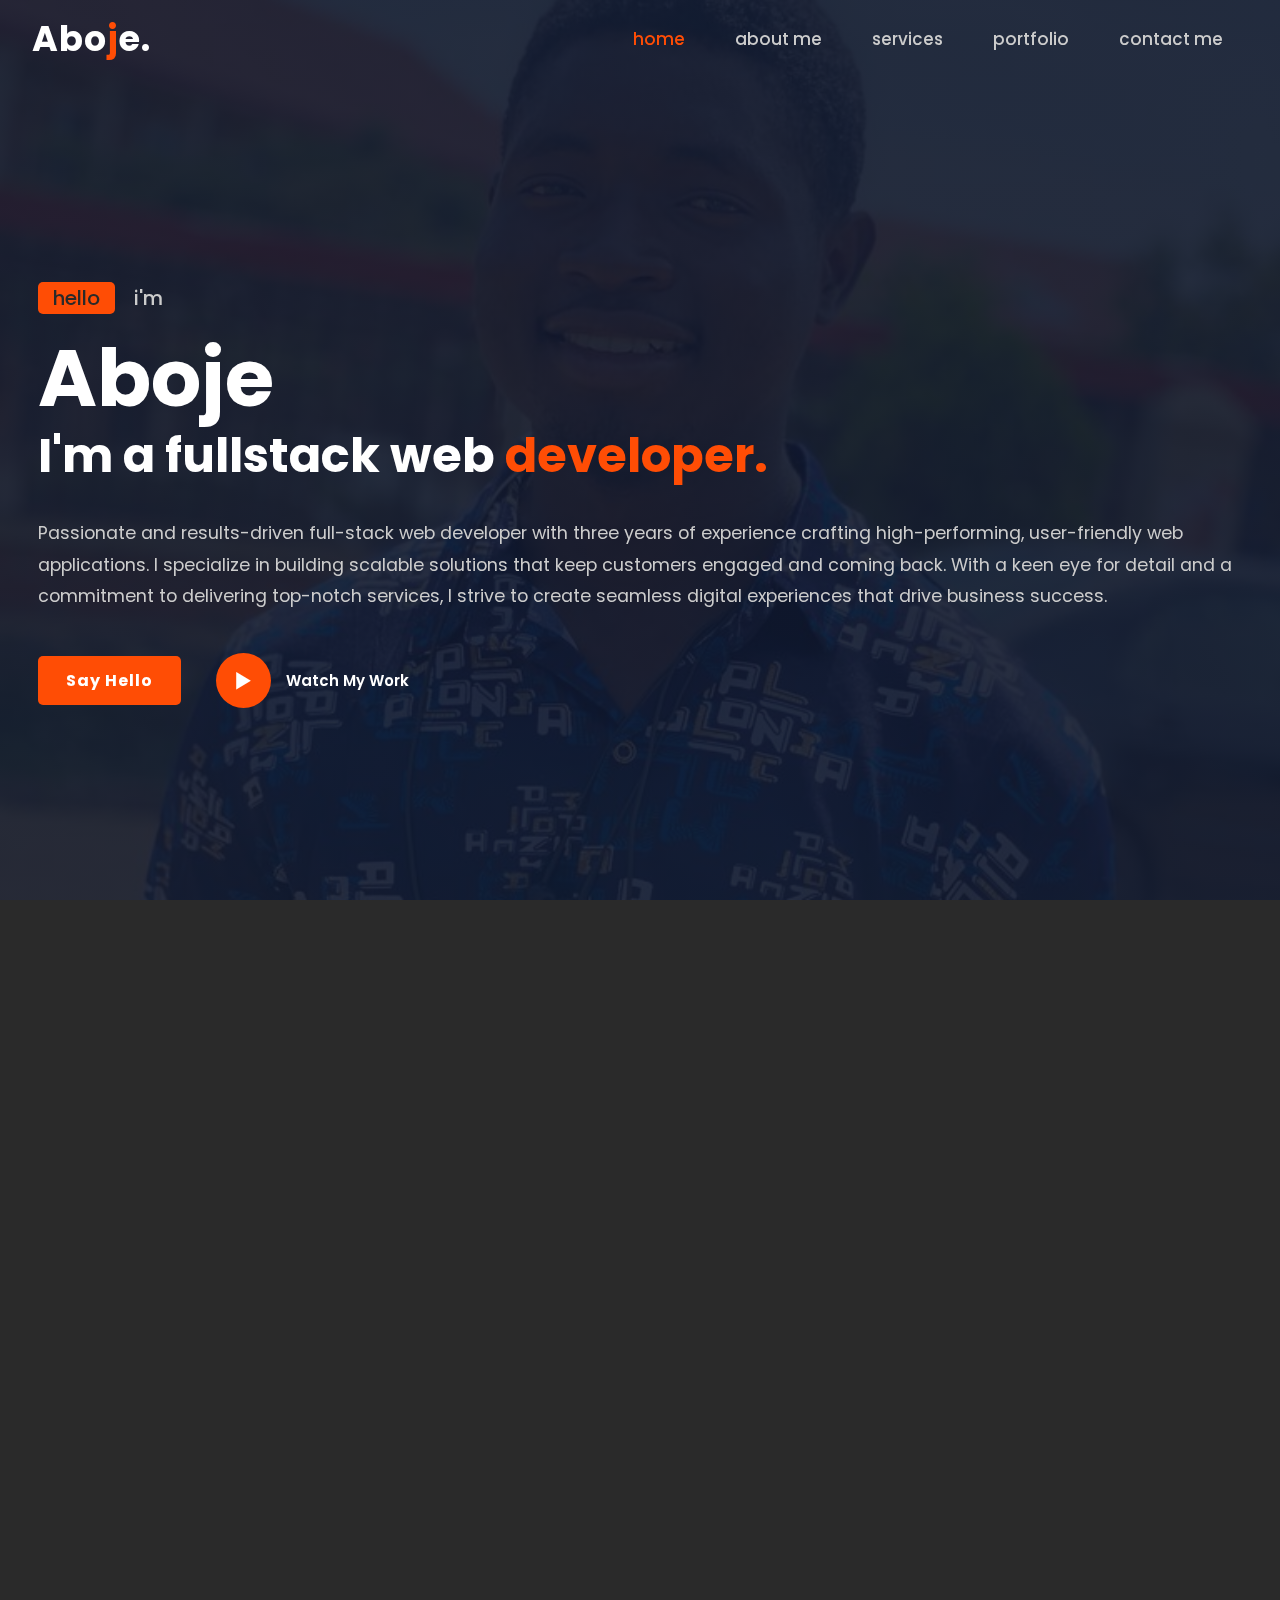
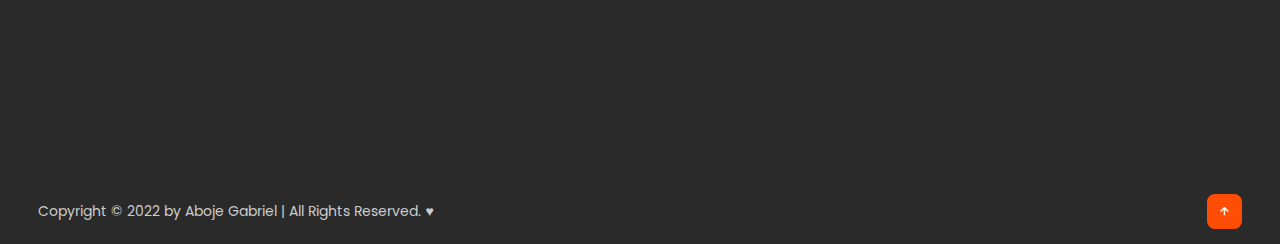
==== commit 530dfa5b: "adding hotel app to portfolio" ====
--- a/index.html
+++ b/index.html
@@ -145,6 +145,16 @@
         </div>
 
         <div class="row">
+          <img src="./images/hotel.png" alt="hotel app">
+          <p class="custom-padding">Hotel Bookings Website</p>
+          <div class="layer">
+            <h5>Hotel Bookings</h5>
+            <p>I developed this hotel booking website application using React.js for the frontend, Node.js for the backend, and MongoDB as the database.</p>
+            <a href="#"><i class='bx bx-link-external'></i></a>
+          </div>
+        </div>
+
+        <div class="row">
           <img src="./images/web calculator.png" alt="calculator webapp">
           <p class="custom-padding">Web calculator</p>
           <div class="layer">
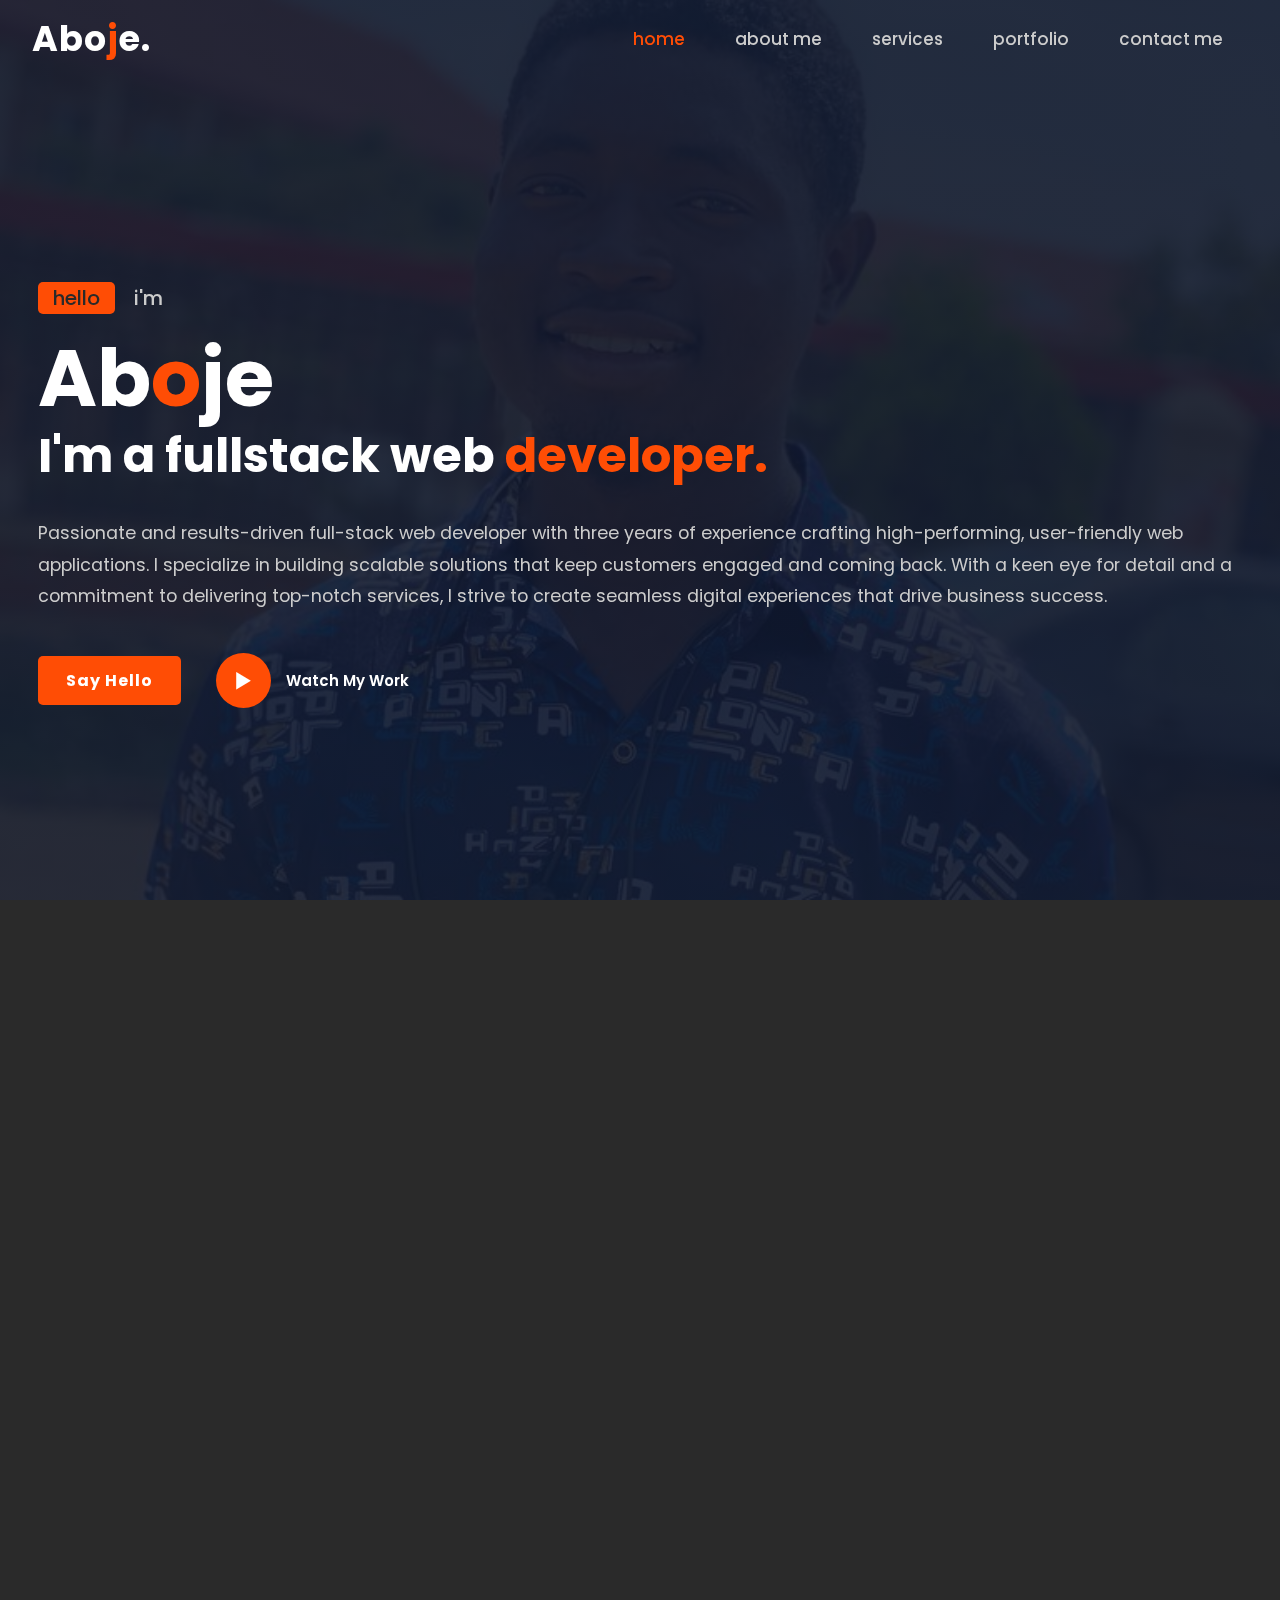
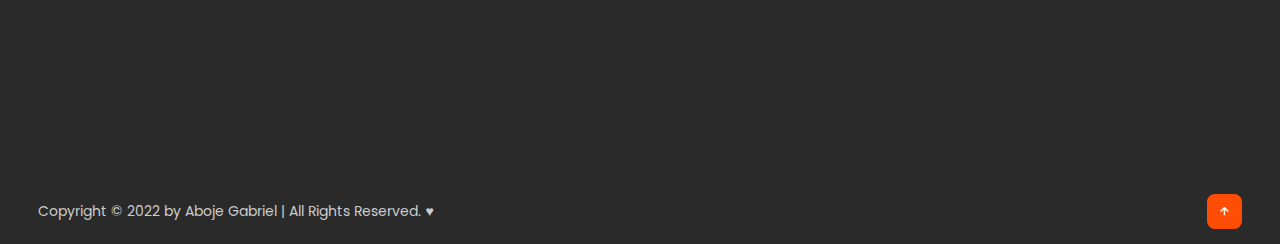
==== commit 5eab7385: "adding hotel link" ====
--- a/index.html
+++ b/index.html
@@ -40,7 +40,7 @@
           <span class="one">hello</span>
           <span class="two">i'm</span>
         </div>
-        <h1 data-aos="zoom-in">Aboje</h1>
+        <h1 data-aos="zoom-in">Ab<span>o</span>je</h1>
         <h3 data-aos="fade-up">I'm a fullstack web <span>developer.</span></h3>
         <p data-aos="fade-left">Passionate and results-driven full-stack web developer with three years of experience crafting high-performing, user-friendly web applications. I specialize in building scalable solutions that keep customers engaged and coming back. With a keen eye for detail and a commitment to delivering top-notch services, I strive to create seamless digital experiences that drive business success.</p>
         <div class="button">
@@ -150,7 +150,7 @@
           <div class="layer">
             <h5>Hotel Bookings</h5>
             <p>I developed this hotel booking website application using React.js for the frontend, Node.js for the backend, and MongoDB as the database.</p>
-            <a href="#"><i class='bx bx-link-external'></i></a>
+            <a href="https://bookin-hotel.netlify.app"><i class='bx bx-link-external'></i></a>
           </div>
         </div>
 
